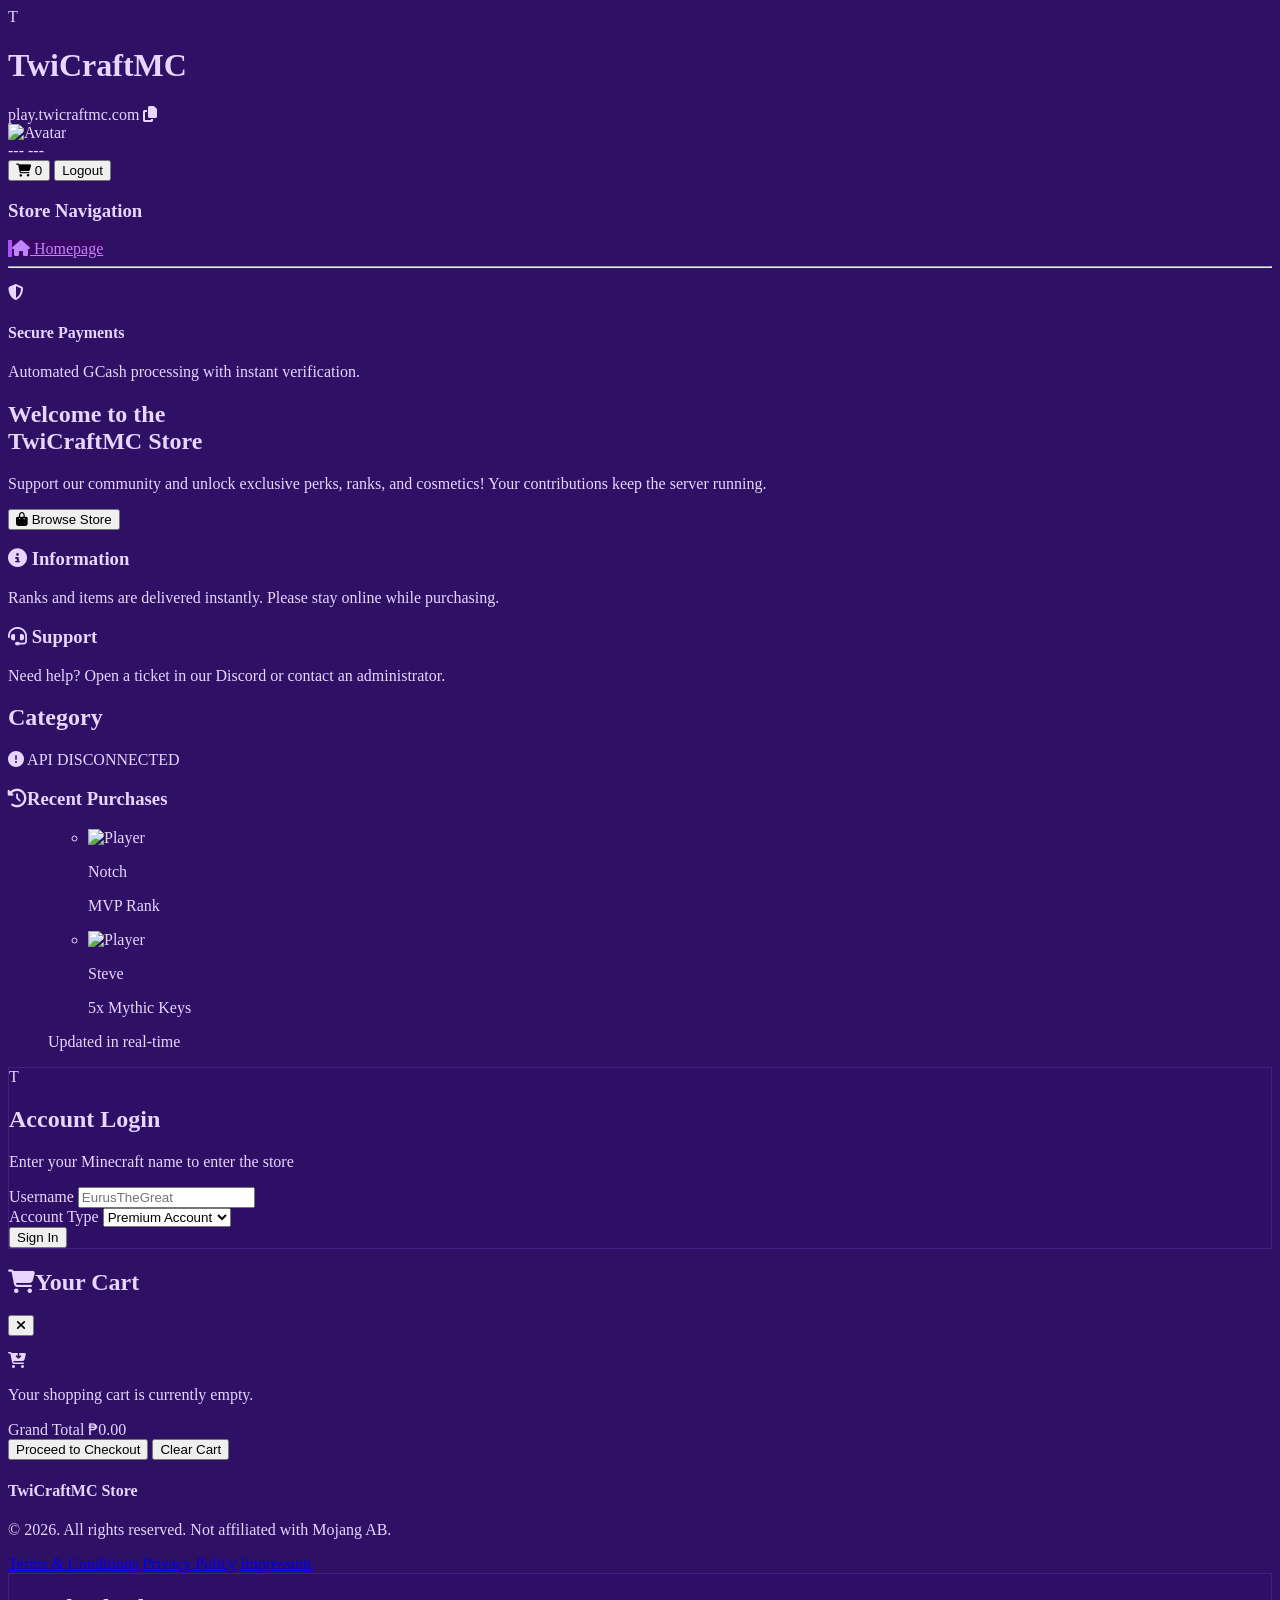
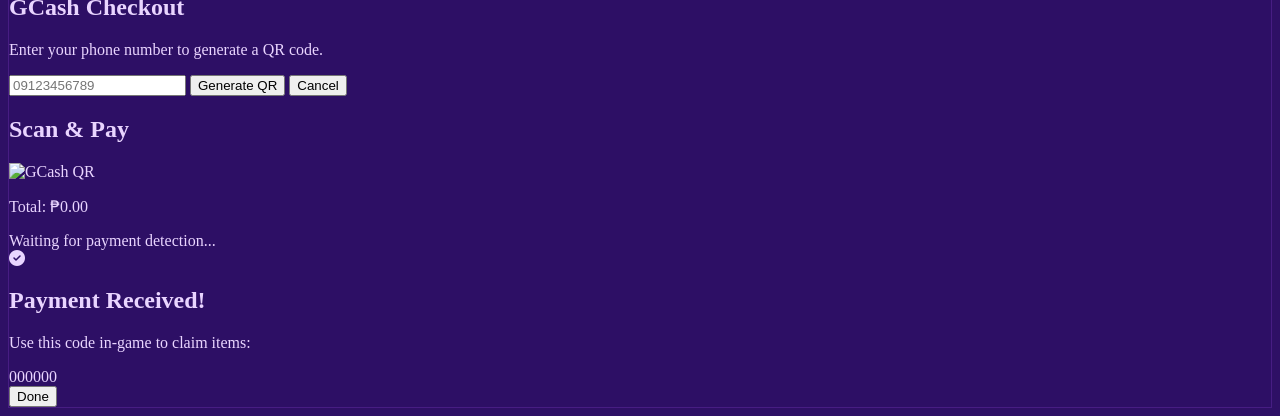
==== index.html @ 8f575218 "Clean Slate Initial Upload" ====
<!DOCTYPE html>
<html lang="en" class="dark">
<head>
    <meta charset="UTF-8">
    <meta name="viewport" content="width=device-width, initial-scale=1.0">
    <title>TwiCraftMC | Official Store</title>
    <script src="https://cdn.tailwindcss.com"></script>
    <link rel="stylesheet" href="https://cdnjs.cloudflare.com/ajax/libs/font-awesome/6.4.0/css/all.min.css">
    <link rel="stylesheet" href="style.css">
    <script>
        tailwind.config = {
            darkMode: 'class',
            theme: {
                extend: {
                    colors: {
                        purple: {
                            50: '#faf5ff',
                            100: '#f3e8ff',
                            200: '#e9d5ff',
                            300: '#d8b4fe',
                            400: '#c084fc',
                            500: '#a855f7',
                            600: '#9333ea',
                            700: '#7e22ce',
                            800: '#6b21a8',
                            900: '#581c87',
                            950: '#2e1065',
                        }
                    }
                }
            }
        }
    </script>
</head>
<body class="min-h-screen flex flex-col font-sans">

    <header class="bg-purple-900/50 sticky top-0 z-50 shadow-lg shadow-purple-900/50 backdrop-blur-md border-b border-purple-800">
        <div class="max-w-7xl mx-auto px-4 h-16 flex items-center justify-between">
            <div class="flex items-center gap-3">
                <div class="w-10 h-10 bg-purple-600 rounded-lg flex items-center justify-center font-bold text-xl shadow-lg text-white">T</div>
                <h1 class="text-xl font-bold tracking-wider text-white">TwiCraft<span class="text-purple-400">MC</span></h1>
            </div>

            <div class="hidden md:flex items-center bg-purple-950/50 border border-purple-700/50 rounded-full px-4 py-1.5 cursor-pointer hover:bg-purple-800/50 transition" onclick="copyIP()">
                <span id="server-ip" class="text-xs font-bold text-purple-200 tracking-widest mr-2 uppercase">play.twicraftmc.com</span>
                <i class="fa-solid fa-copy text-[10px] text-purple-400"></i>
            </div>

            <div class="flex items-center gap-4">
                <div id="nav-user-info" class="hidden items-center gap-3 bg-purple-950/40 border border-purple-800 p-1 pr-4 rounded-full">
                    <img id="nav-avatar" src="" class="w-8 h-8 rounded-full border border-purple-600" alt="Avatar">
                    <div class="flex flex-col">
                        <span id="nav-username" class="text-xs font-bold text-white leading-none">---</span>
                        <span id="nav-account-type" class="text-[10px] text-purple-400 uppercase font-black tracking-tighter">---</span>
                    </div>
                </div>
                <button onclick="toggleCart()" class="relative p-2 text-purple-200 hover:text-white transition">
                    <i class="fa-solid fa-shopping-cart text-xl"></i>
                    <span id="cart-count" class="absolute top-0 right-0 bg-purple-500 text-white text-xs font-bold w-5 h-5 rounded-full flex items-center justify-center transform translate-x-1 -translate-y-1">0</span>
                </button>
                <button onclick="logout()" class="text-purple-400 hover:text-red-400 transition text-sm font-bold hidden md:block">Logout</button>
            </div>
        </div>
    </header>

    <main id="store-layout" class="hidden flex-grow max-w-7xl mx-auto w-full px-4 py-8 grid grid-cols-1 lg:grid-cols-4 gap-8">
        
        <aside class="lg:col-span-1 space-y-6">
            <div class="bg-purple-900/40 rounded-xl p-4 border border-purple-800 backdrop-blur-sm">
                <h3 class="text-xs font-bold text-purple-300 uppercase tracking-wider mb-4 px-3">Store Navigation</h3>
                <nav class="space-y-1">
                    <a href="#" onclick="showSection('home')" id="nav-home" class="nav-link active flex items-center gap-3 px-3 py-2 text-purple-100 hover:bg-purple-800 rounded-lg transition">
                        <i class="fa-solid fa-home w-5"></i> Homepage
                    </a>
                    <hr class="border-purple-800 my-2 mx-3">
                    <ul id="categories-list" class="space-y-1"></ul>
                </nav>
            </div>
            
            <div class="bg-purple-900/40 rounded-xl p-6 border border-purple-800 text-center">
                <i class="fa-solid fa-shield-halved text-3xl text-purple-500 mb-3"></i>
                <h4 class="text-sm font-bold text-white mb-1">Secure Payments</h4>
                <p class="text-[11px] text-purple-300 leading-relaxed">Automated GCash processing with instant verification.</p>
            </div>
        </aside>

        <div class="lg:col-span-2 space-y-6">
            
            <div id="section-home" class="space-y-6 block">
                <div class="hero-banner rounded-2xl p-8 lg:p-12 border border-purple-700 shadow-2xl">
                    <h2 class="text-3xl lg:text-5xl font-black mb-4 text-white">Welcome to the <br><span class="text-purple-400">TwiCraftMC Store</span></h2>
                    <p class="text-lg text-purple-200 max-w-2xl mb-6 opacity-90 leading-relaxed">Support our community and unlock exclusive perks, ranks, and cosmetics! Your contributions keep the server running.</p>
                    <button onclick="showSection('ranks')" class="bg-purple-600 hover:bg-purple-500 text-white font-bold py-3.5 px-8 rounded-lg transition shadow-lg">
                        <i class="fa-solid fa-shopping-bag mr-2"></i> Browse Store
                    </button>
                </div>
                
                <div class="grid grid-cols-1 md:grid-cols-2 gap-4">
                    <div class="bg-purple-900/30 p-5 rounded-xl border border-purple-800">
                        <h3 class="text-white font-bold mb-2 flex items-center gap-2">
                            <i class="fa-solid fa-circle-info text-purple-400"></i> Information
                        </h3>
                        <p class="text-xs text-purple-200 leading-relaxed opacity-80">Ranks and items are delivered instantly. Please stay online while purchasing.</p>
                    </div>
                    <div class="bg-purple-900/30 p-5 rounded-xl border border-purple-800">
                        <h3 class="text-white font-bold mb-2 flex items-center gap-2">
                            <i class="fa-solid fa-headset text-purple-400"></i> Support
                        </h3>
                        <p class="text-xs text-purple-200 leading-relaxed opacity-80">Need help? Open a ticket in our Discord or contact an administrator.</p>
                    </div>
                </div>
            </div>

            <div id="section-packages" class="hidden space-y-4">
                <div class="flex items-center justify-between mb-4 border-b border-purple-800 pb-4">
                    <h2 id="active-category-title" class="text-2xl font-black text-white capitalize tracking-tight">Category</h2>
                    <div id="api-error" class="hidden text-red-400 text-xs font-bold animate-pulse">
                        <i class="fa-solid fa-circle-exclamation mr-1"></i> API DISCONNECTED
                    </div>
                </div>
                <div id="packages-grid" class="grid grid-cols-1 gap-3"></div>
            </div>
        </div>

        <aside class="lg:col-span-1 space-y-6">
            <div class="bg-purple-900/40 rounded-xl p-4 border border-purple-800 backdrop-blur-sm">
                <h3 class="text-xs font-bold text-purple-300 uppercase tracking-wider mb-4 px-3">
                    <i class="fa-solid fa-clock-rotate-left mr-2"></i>Recent Purchases
                </h3>
                <ul id= "recent-purchases-list" class="space-y-3 px-3">
                <ul class="space-y-3 px-3">
                    <li class="flex items-center gap-3 text-sm p-2 rounded-lg bg-purple-950/30 border border-purple-800/30">
                        <img src="https://minotar.net/avatar/Notch/32" class="rounded bg-purple-800" alt="Player">
                        <div>
                            <p class="font-bold text-purple-100">Notch</p>
                            <p class="text-[10px] text-purple-400 uppercase font-black">MVP Rank</p>
                        </div>
                    </li>
                    <li class="flex items-center gap-3 text-sm p-2 rounded-lg bg-purple-950/30 border border-purple-800/30">
                        <img src="https://minotar.net/avatar/Steve/32" class="rounded bg-purple-800" alt="Player">
                        <div>
                            <p class="font-bold text-purple-100">Steve</p>
                            <p class="text-[10px] text-purple-400 uppercase font-black">5x Mythic Keys</p>
                        </div>
                    </li>
                </ul>
                <div class="mt-4 px-3">
                    <p class="text-[10px] text-purple-500 text-center italic">Updated in real-time</p>
                </div>
            </div>
        </aside>
    </main>

    <div id="login-gate" class="flex-grow flex items-center justify-center p-4">
        <div class="max-w-md w-full glass-panel rounded-2xl p-8 shadow-2xl border border-purple-700">
            <div class="text-center mb-8">
                <div class="w-16 h-16 bg-purple-600 rounded-2xl flex items-center justify-center font-bold text-3xl shadow-lg text-white mx-auto mb-4">T</div>
                <h2 class="text-2xl font-black text-white">Account Login</h2>
                <p class="text-purple-300 text-sm">Enter your Minecraft name to enter the store</p>
            </div>
            <form onsubmit="login(event)" class="space-y-4">
                <div>
                    <label class="block text-xs font-bold text-purple-300 uppercase mb-2 ml-1">Username</label>
                    <input type="text" id="login-username" required placeholder="EurusTheGreat"
                           class="w-full bg-purple-950 border border-purple-700 rounded-xl px-4 py-3 text-white focus:outline-none focus:ring-2 focus:ring-purple-500 transition">
                </div>
                <div>
                    <label class="block text-xs font-bold text-purple-300 uppercase mb-2 ml-1">Account Type</label>
                    <select id="login-type" class="w-full bg-purple-950 border border-purple-700 rounded-xl px-4 py-3 text-white focus:outline-none focus:ring-2 focus:ring-purple-500 transition">
                        <option value="Premium">Premium Account</option>
                        <option value="Cracked">Cracked Account</option>
                    </select>
                </div>
                <button type="submit" class="w-full bg-purple-600 hover:bg-purple-500 text-white font-bold py-4 rounded-xl transition shadow-lg">
                    Sign In
                </button>
            </form>
        </div>
    </div>

    <div id="cart-sidebar" class="fixed inset-y-0 right-0 w-full md:w-96 bg-purple-950 border-l border-purple-800 shadow-2xl transform translate-x-full z-50 flex flex-col">
        <div class="p-6 border-b border-purple-800 flex justify-between items-center bg-purple-900/50 backdrop-blur-md">
            <h2 class="text-xl font-black text-white flex items-center gap-3">
                <i class="fa-solid fa-shopping-cart text-purple-400"></i>Your Cart
            </h2>
            <button onclick="toggleCart()" class="text-purple-400 hover:text-white transition">
                <i class="fa-solid fa-times text-xl"></i>
            </button>
        </div>
        
        <div class="flex-grow overflow-y-auto p-2">
            <ul id="cart-items" class="space-y-1"></ul>
            <div id="cart-empty" class="hidden text-center text-purple-500 py-20 px-10">
                <i class="fa-solid fa-cart-arrow-down text-5xl mb-4 opacity-20"></i>
                <p class="font-bold text-sm">Your shopping cart is currently empty.</p>
            </div>
        </div>

        <div id="cart-footer" class="p-6 border-t border-purple-800 bg-purple-900/30">
            <div class="flex justify-between items-center mb-6">
                <span class="text-purple-300 font-bold">Grand Total</span>
                <span class="text-2xl font-black text-white">₱<span id="cart-total">0.00</span></span>
            </div>
            <button onclick="checkout()" class="w-full bg-purple-600 hover:bg-purple-500 text-white font-bold py-4 rounded-xl transition shadow-lg">
                Proceed to Checkout
            </button>
            <button onclick="clearCart()" class="w-full text-purple-500 hover:text-red-400 text-xs font-bold mt-4 uppercase tracking-widest">Clear Cart</button>
        </div>
    </div>

    <footer class="border-t border-purple-800 bg-purple-950/80 py-10">
        <div class="max-w-7xl mx-auto px-4 flex flex-col md:flex-row justify-between items-center gap-8">
            <div class="text-center md:text-left">
                <h4 class="text-white font-black mb-1">TwiCraftMC Store</h4>
                <p class="text-purple-400 text-xs opacity-70">© 2026. All rights reserved. Not affiliated with Mojang AB.</p>
            </div>
            <div class="flex flex-wrap justify-center gap-6 text-xs font-bold uppercase tracking-wider">
                <a href="terms.html" class="text-purple-300 hover:text-purple-100 transition">Terms & Conditions</a>
                <a href="privacy.html" class="text-purple-300 hover:text-purple-100 transition">Privacy Policy</a>
                <a href="impressum.html" class="text-purple-300 hover:text-purple-100 transition">Impressum</a>
            </div>
        </div>
    </footer>

    <div id="checkout-modal" class="fixed inset-0 bg-purple-950/90 backdrop-blur-sm z-[100] flex items-center justify-center p-4 hidden">
        <div class="max-w-md w-full glass-panel rounded-2xl p-8 border border-purple-700">
            <div id="checkout-form-view">
                <h2 class="text-2xl font-black text-white mb-2">GCash Checkout</h2>
                <p class="text-purple-300 text-sm mb-6">Enter your phone number to generate a QR code.</p>
                <form onsubmit="submitPhone(event)" class="space-y-4">
                    <input type="text" id="checkout-phone" required placeholder="09123456789"
                           class="w-full bg-purple-950 border border-purple-700 rounded-xl px-4 py-3 text-white">
                    <button type="submit" class="w-full bg-purple-600 py-3 rounded-xl font-bold text-white shadow-lg">Generate QR</button>
                    <button type="button" onclick="closeCheckout()" class="w-full text-purple-400 text-xs font-bold uppercase tracking-widest mt-2">Cancel</button>
                </form>
            </div>
            <div id="checkout-qr-view" class="hidden text-center">
                <h2 class="text-xl font-bold text-white mb-2">Scan & Pay</h2>
                <div class="bg-white p-4 rounded-xl inline-block mb-4">
                    <img id="checkout-qr-img" src="" class="w-48 h-48" alt="GCash QR">
                </div>
                <p class="text-purple-300 text-sm font-bold mb-4">Total: <span id="qr-amount-display" class="text-white">₱0.00</span></p>
                <div class="bg-purple-900/50 p-3 rounded-lg text-xs text-purple-200 border border-purple-700">
                    Waiting for payment detection...
                </div>
            </div>
            <div id="checkout-success-view" class="hidden text-center">
                <i class="fa-solid fa-circle-check text-green-500 text-5xl mb-4"></i>
                <h2 class="text-2xl font-black text-white mb-2">Payment Received!</h2>
                <p class="text-purple-300 text-sm mb-6">Use this code in-game to claim items:</p>
                <div class="bg-purple-600/20 border border-purple-500 p-4 rounded-xl text-2xl font-mono font-black text-purple-400 mb-6" id="verification-code-display">000000</div>
                <button onclick="closeCheckout()" class="w-full bg-purple-600 py-3 rounded-xl font-bold text-white">Done</button>
            </div>
        </div>
    </div>

    <script src="script.js"></script>
</body>
</html>
---- style.css ----
/* File: style.css */
body { 
    background-color: #2e1065; 
    color: #e9d5ff;
    background-image: url('https://www.transparenttextures.com/patterns/stardust.png');
}
.hero-banner {
    background-image: linear-gradient(rgba(46, 16, 101, 0.85), rgba(46, 16, 101, 0.98)), url('https://images.unsplash.com/photo-1607513837890-349f481c0023?ixlib=rb-4.0.3&auto=format&fit=crop&w=1920&q=80');
    background-size: cover;
    background-position: center;
}
.nav-link.active { 
    background-color: #3b0764;
    color: #c084fc;
    border-left: 4px solid #a855f7;
}
.nav-link {
    border-left: 4px solid transparent;
}
.glass-panel {
    background: rgba(46, 16, 101, 0.7);
    backdrop-filter: blur(10px);
    border: 1px solid rgba(168, 85, 247, 0.2);
}
::-webkit-scrollbar { width: 8px; }
::-webkit-scrollbar-track { background: #2e1065; }
::-webkit-scrollbar-thumb { background: #581c87; border-radius: 4px; }
::-webkit-scrollbar-thumb:hover { background: #7e22ce; }

#cart-sidebar {
    transition: transform 0.3s cubic-bezier(0.4, 0, 0.2, 1);
}
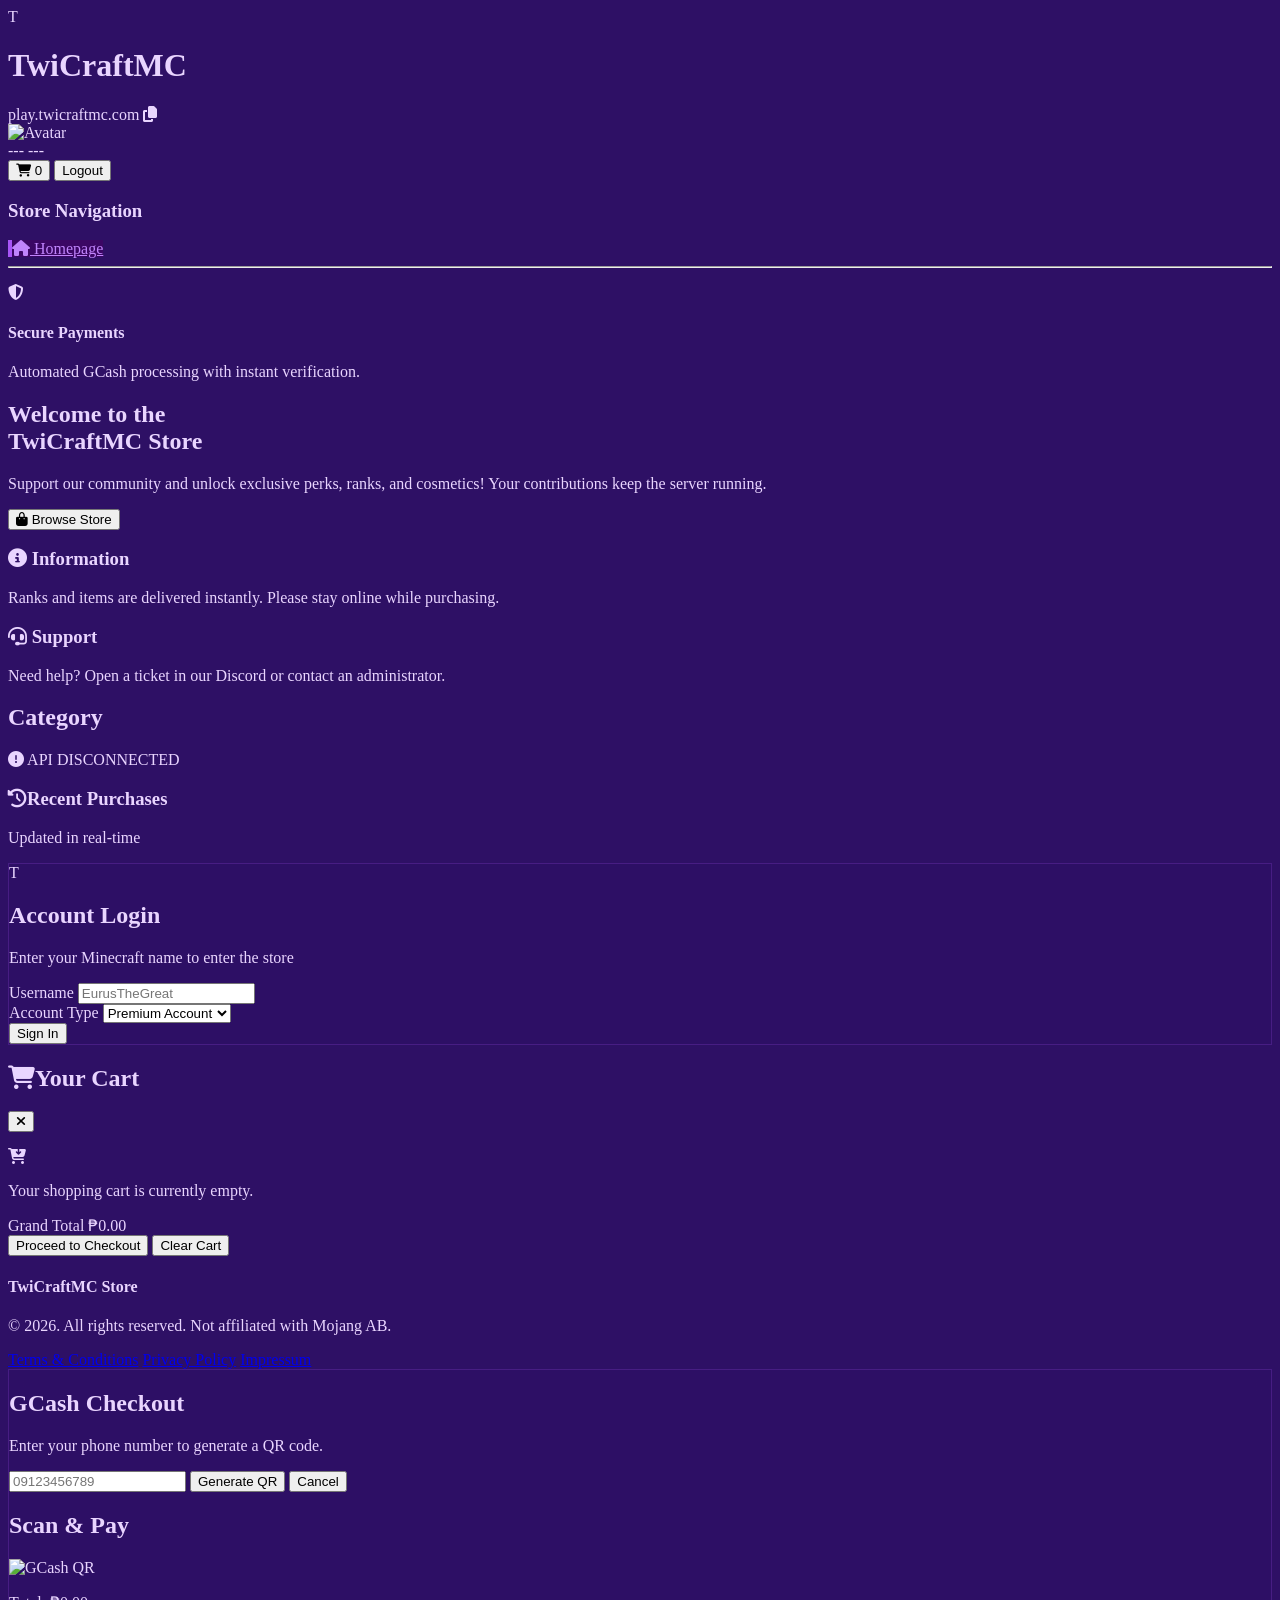
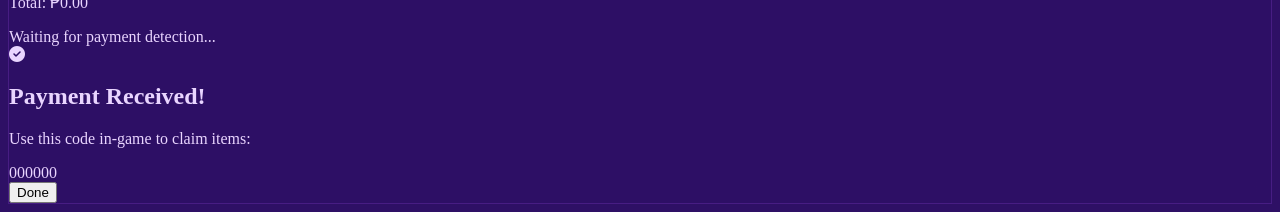
==== commit 38f7a08d: "Clean Slate Initial Upload" ====
--- a/index.html
+++ b/index.html
@@ -127,23 +127,8 @@
                 <h3 class="text-xs font-bold text-purple-300 uppercase tracking-wider mb-4 px-3">
                     <i class="fa-solid fa-clock-rotate-left mr-2"></i>Recent Purchases
                 </h3>
-                <ul id= "recent-purchases-list" class="space-y-3 px-3">
-                <ul class="space-y-3 px-3">
-                    <li class="flex items-center gap-3 text-sm p-2 rounded-lg bg-purple-950/30 border border-purple-800/30">
-                        <img src="https://minotar.net/avatar/Notch/32" class="rounded bg-purple-800" alt="Player">
-                        <div>
-                            <p class="font-bold text-purple-100">Notch</p>
-                            <p class="text-[10px] text-purple-400 uppercase font-black">MVP Rank</p>
-                        </div>
-                    </li>
-                    <li class="flex items-center gap-3 text-sm p-2 rounded-lg bg-purple-950/30 border border-purple-800/30">
-                        <img src="https://minotar.net/avatar/Steve/32" class="rounded bg-purple-800" alt="Player">
-                        <div>
-                            <p class="font-bold text-purple-100">Steve</p>
-                            <p class="text-[10px] text-purple-400 uppercase font-black">5x Mythic Keys</p>
-                        </div>
-                    </li>
-                </ul>
+                <ul id="recent-purchases-list" class="space-y-3 px-3">
+                    </ul>
                 <div class="mt-4 px-3">
                     <p class="text-[10px] text-purple-500 text-center italic">Updated in real-time</p>
                 </div>
@@ -256,4 +241,4 @@
 
     <script src="script.js"></script>
 </body>
-</html>
+</html>
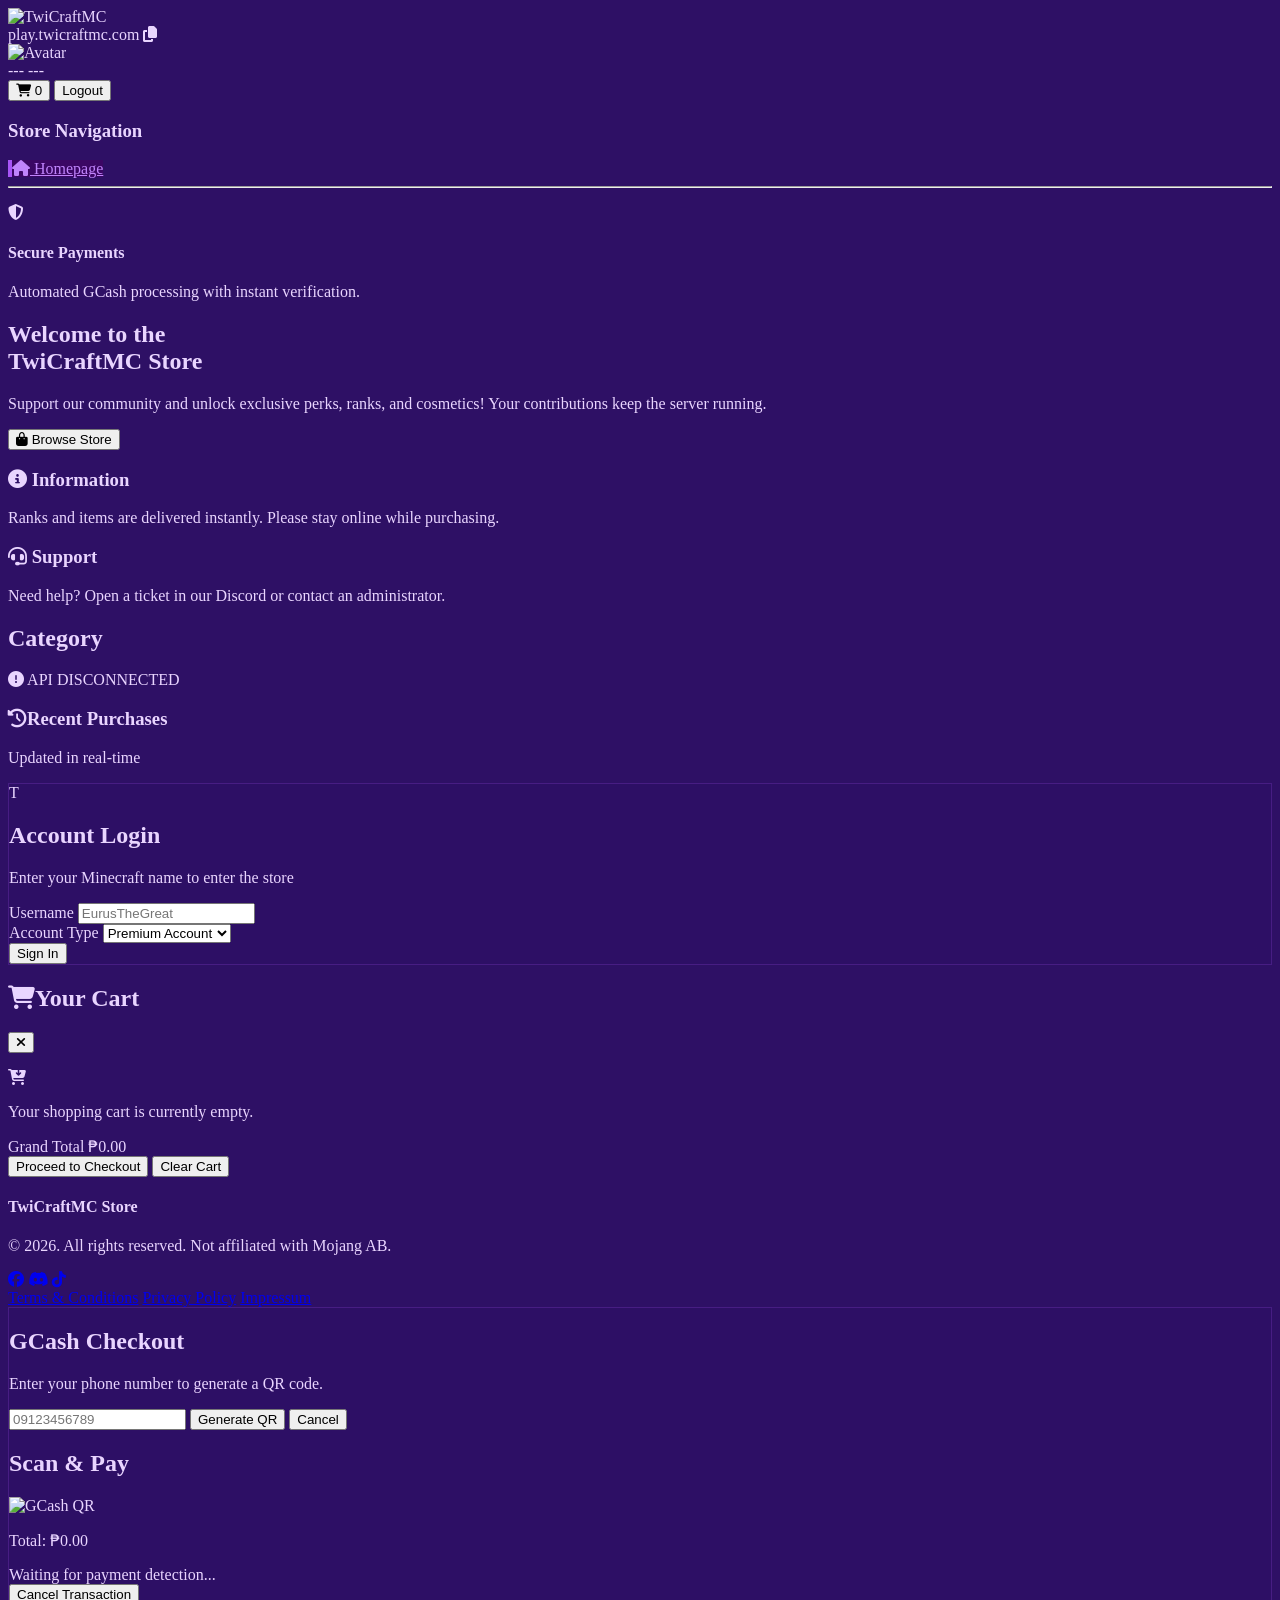
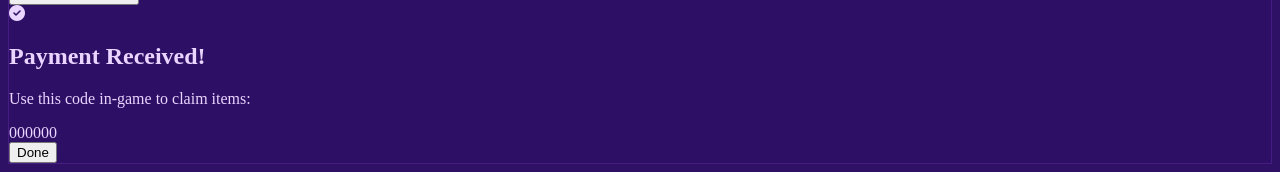
==== commit 92c0bdb0: "I Just Want To Update This" ====
--- a/index.html
+++ b/index.html
@@ -7,6 +7,7 @@
     <script src="https://cdn.tailwindcss.com"></script>
     <link rel="stylesheet" href="https://cdnjs.cloudflare.com/ajax/libs/font-awesome/6.4.0/css/all.min.css">
     <link rel="stylesheet" href="style.css">
+    <link rel="icon" href="icon.ico" type="image/x-icon">
     <script>
         tailwind.config = {
             darkMode: 'class',
@@ -37,8 +38,7 @@
     <header class="bg-purple-900/50 sticky top-0 z-50 shadow-lg shadow-purple-900/50 backdrop-blur-md border-b border-purple-800">
         <div class="max-w-7xl mx-auto px-4 h-16 flex items-center justify-between">
             <div class="flex items-center gap-3">
-                <div class="w-10 h-10 bg-purple-600 rounded-lg flex items-center justify-center font-bold text-xl shadow-lg text-white">T</div>
-                <h1 class="text-xl font-bold tracking-wider text-white">TwiCraft<span class="text-purple-400">MC</span></h1>
+                <img src="logo.png" alt="TwiCraftMC" class="h-10 object-contain">
             </div>
 
             <div class="hidden md:flex items-center bg-purple-950/50 border border-purple-700/50 rounded-full px-4 py-1.5 cursor-pointer hover:bg-purple-800/50 transition" onclick="copyIP()">
@@ -197,7 +197,12 @@
         <div class="max-w-7xl mx-auto px-4 flex flex-col md:flex-row justify-between items-center gap-8">
             <div class="text-center md:text-left">
                 <h4 class="text-white font-black mb-1">TwiCraftMC Store</h4>
-                <p class="text-purple-400 text-xs opacity-70">© 2026. All rights reserved. Not affiliated with Mojang AB.</p>
+                <p class="text-purple-400 text-xs opacity-70 mb-4">© 2026. All rights reserved. Not affiliated with Mojang AB.</p>
+                <div class="flex items-center justify-center md:justify-start gap-4">
+                    <a href="https://facebook.com/TwiCraftMC" target="_blank" class="text-purple-400 hover:text-white transition text-lg"><i class="fa-brands fa-facebook"></i></a>
+                    <a href="https://dsc.gg/TwiCraftMC" target="_blank" class="text-purple-400 hover:text-white transition text-lg"><i class="fa-brands fa-discord"></i></a>
+                    <a href="https://tiktok.com/@TwiCraftMC" target="_blank" class="text-purple-400 hover:text-white transition text-lg"><i class="fa-brands fa-tiktok"></i></a>
+                </div>
             </div>
             <div class="flex flex-wrap justify-center gap-6 text-xs font-bold uppercase tracking-wider">
                 <a href="terms.html" class="text-purple-300 hover:text-purple-100 transition">Terms & Conditions</a>
@@ -221,13 +226,16 @@
             </div>
             <div id="checkout-qr-view" class="hidden text-center">
                 <h2 class="text-xl font-bold text-white mb-2">Scan & Pay</h2>
-                <div class="bg-white p-4 rounded-xl inline-block mb-4">
-                    <img id="checkout-qr-img" src="" class="w-48 h-48" alt="GCash QR">
+                <div class="bg-white p-6 rounded-xl inline-block mb-4 shadow-lg border border-purple-300">
+                    <img id="checkout-qr-img" src="" class="w-56 h-56" alt="GCash QR">
                 </div>
                 <p class="text-purple-300 text-sm font-bold mb-4">Total: <span id="qr-amount-display" class="text-white">₱0.00</span></p>
-                <div class="bg-purple-900/50 p-3 rounded-lg text-xs text-purple-200 border border-purple-700">
+                <div class="bg-purple-900/50 p-3 rounded-lg text-xs text-purple-200 border border-purple-700 mb-4">
                     Waiting for payment detection...
                 </div>
+                <button type="button" onclick="closeCheckout()" class="w-full bg-purple-950 hover:bg-purple-800 text-purple-300 hover:text-white border border-purple-700 font-bold py-3 rounded-xl transition shadow-lg">
+                    Cancel Transaction
+                </button>
             </div>
             <div id="checkout-success-view" class="hidden text-center">
                 <i class="fa-solid fa-circle-check text-green-500 text-5xl mb-4"></i>
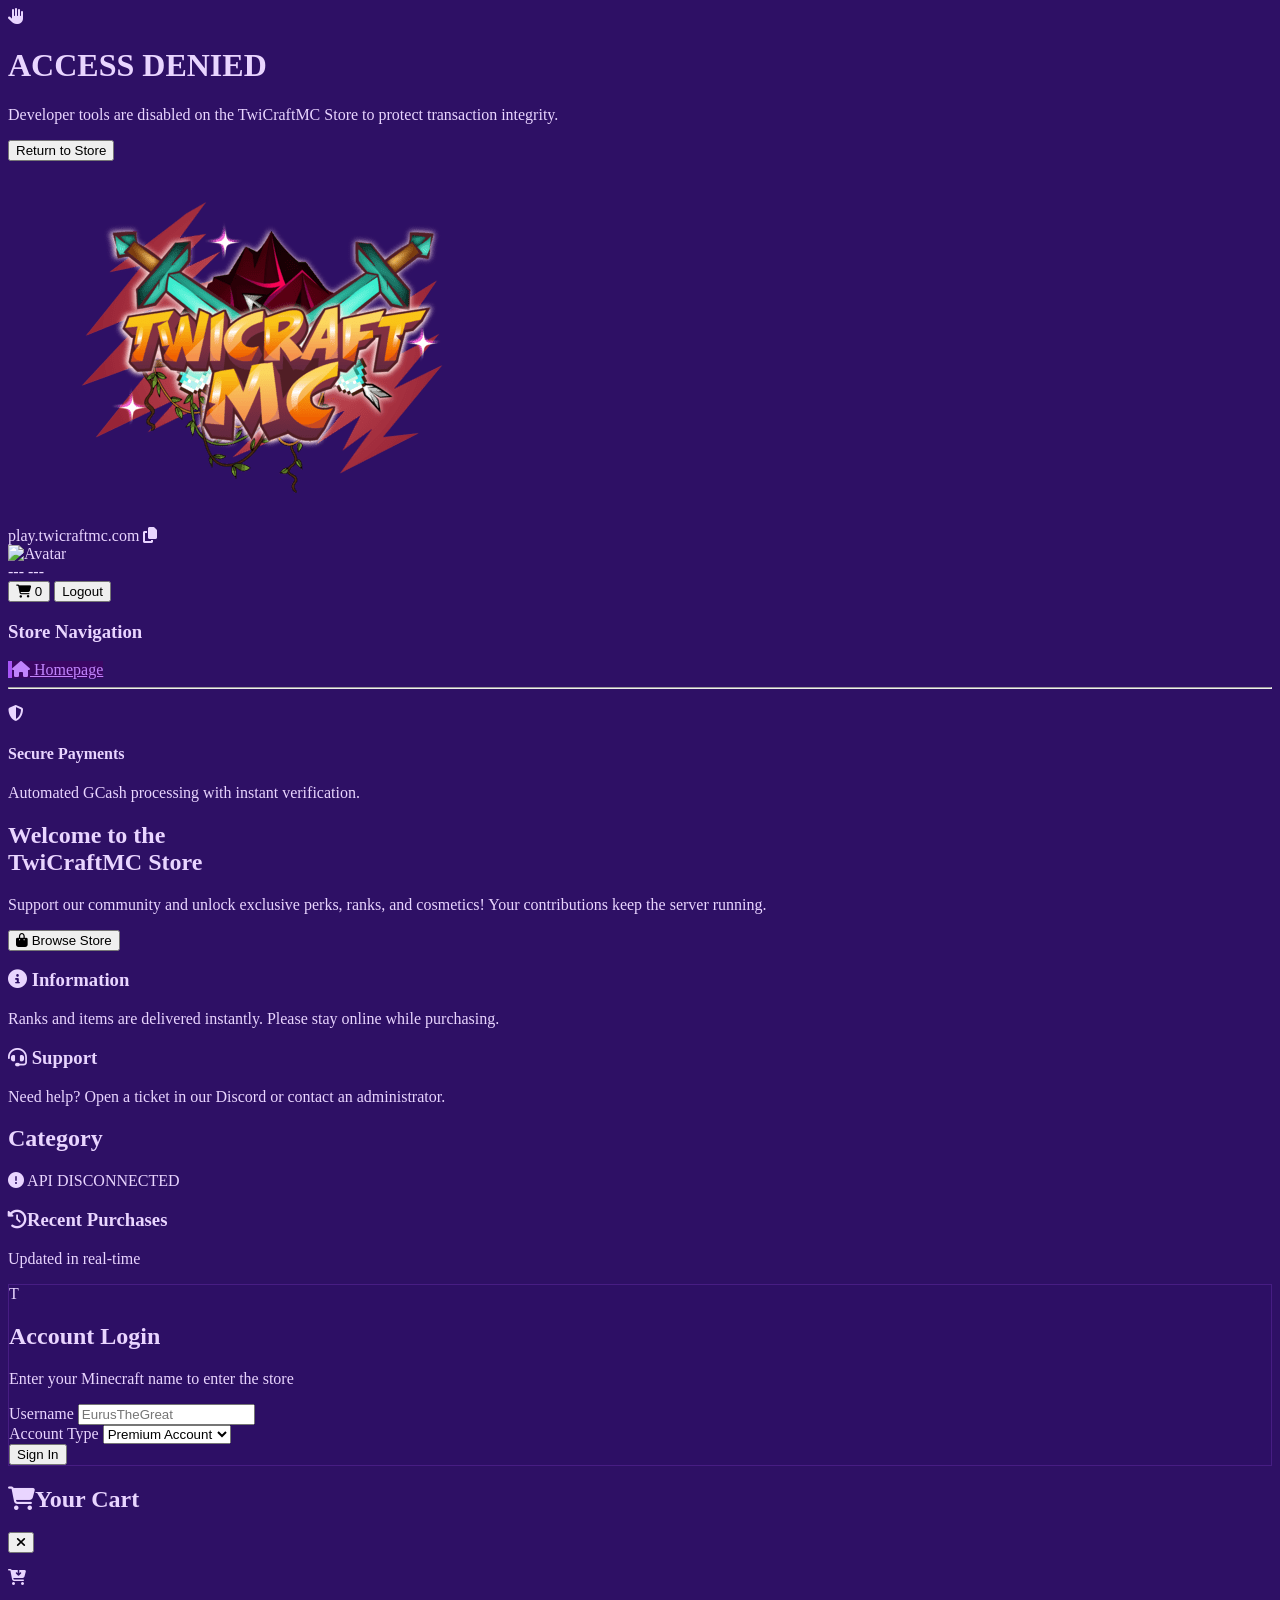
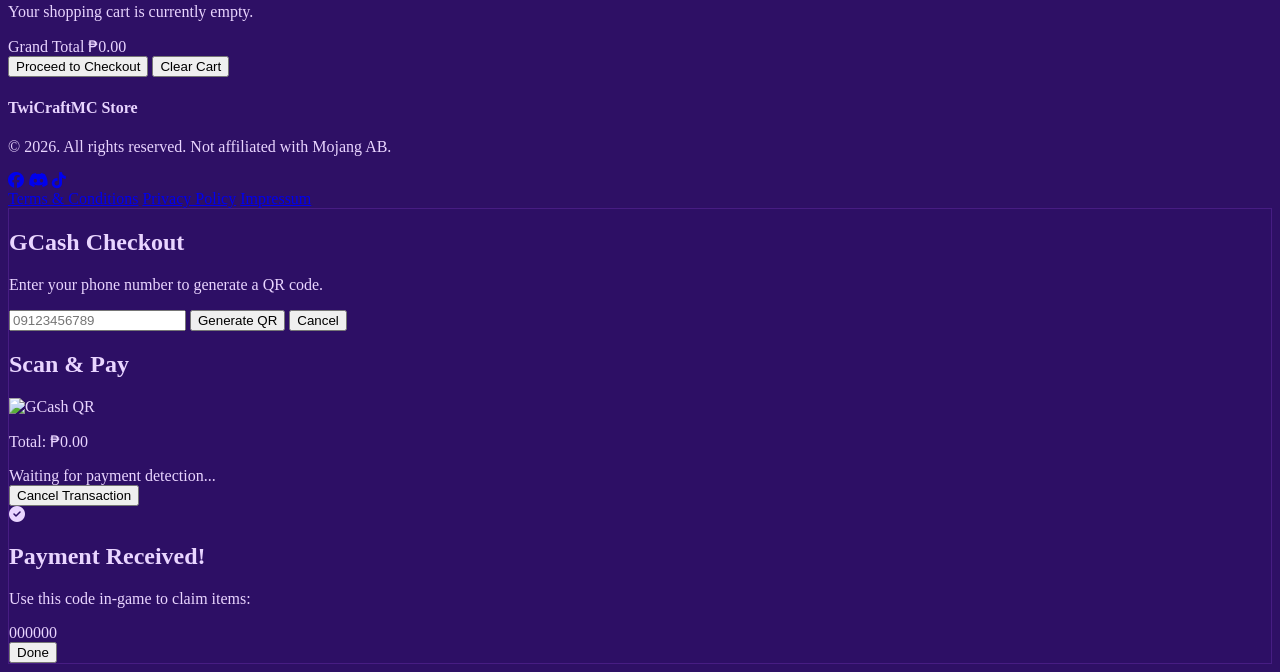
==== commit 809600dd: "I Just Want To Update This" ====
--- a/index.html
+++ b/index.html
@@ -35,6 +35,13 @@
 </head>
 <body class="min-h-screen flex flex-col font-sans">
 
+    <div id="block-screen" class="fixed inset-0 bg-purple-950 z-[9999] flex flex-col items-center justify-center text-center p-6 hidden">
+        <i class="fa-solid fa-hand text-red-500 text-6xl mb-6 animate-bounce"></i>
+        <h1 class="text-3xl font-black text-white mb-2">ACCESS DENIED</h1>
+        <p class="text-purple-300 max-w-sm">Developer tools are disabled on the TwiCraftMC Store to protect transaction integrity.</p>
+        <button onclick="location.reload()" class="mt-8 bg-purple-600 px-6 py-2 rounded-lg font-bold text-white">Return to Store</button>
+    </div>
+
     <header class="bg-purple-900/50 sticky top-0 z-50 shadow-lg shadow-purple-900/50 backdrop-blur-md border-b border-purple-800">
         <div class="max-w-7xl mx-auto px-4 h-16 flex items-center justify-between">
             <div class="flex items-center gap-3">
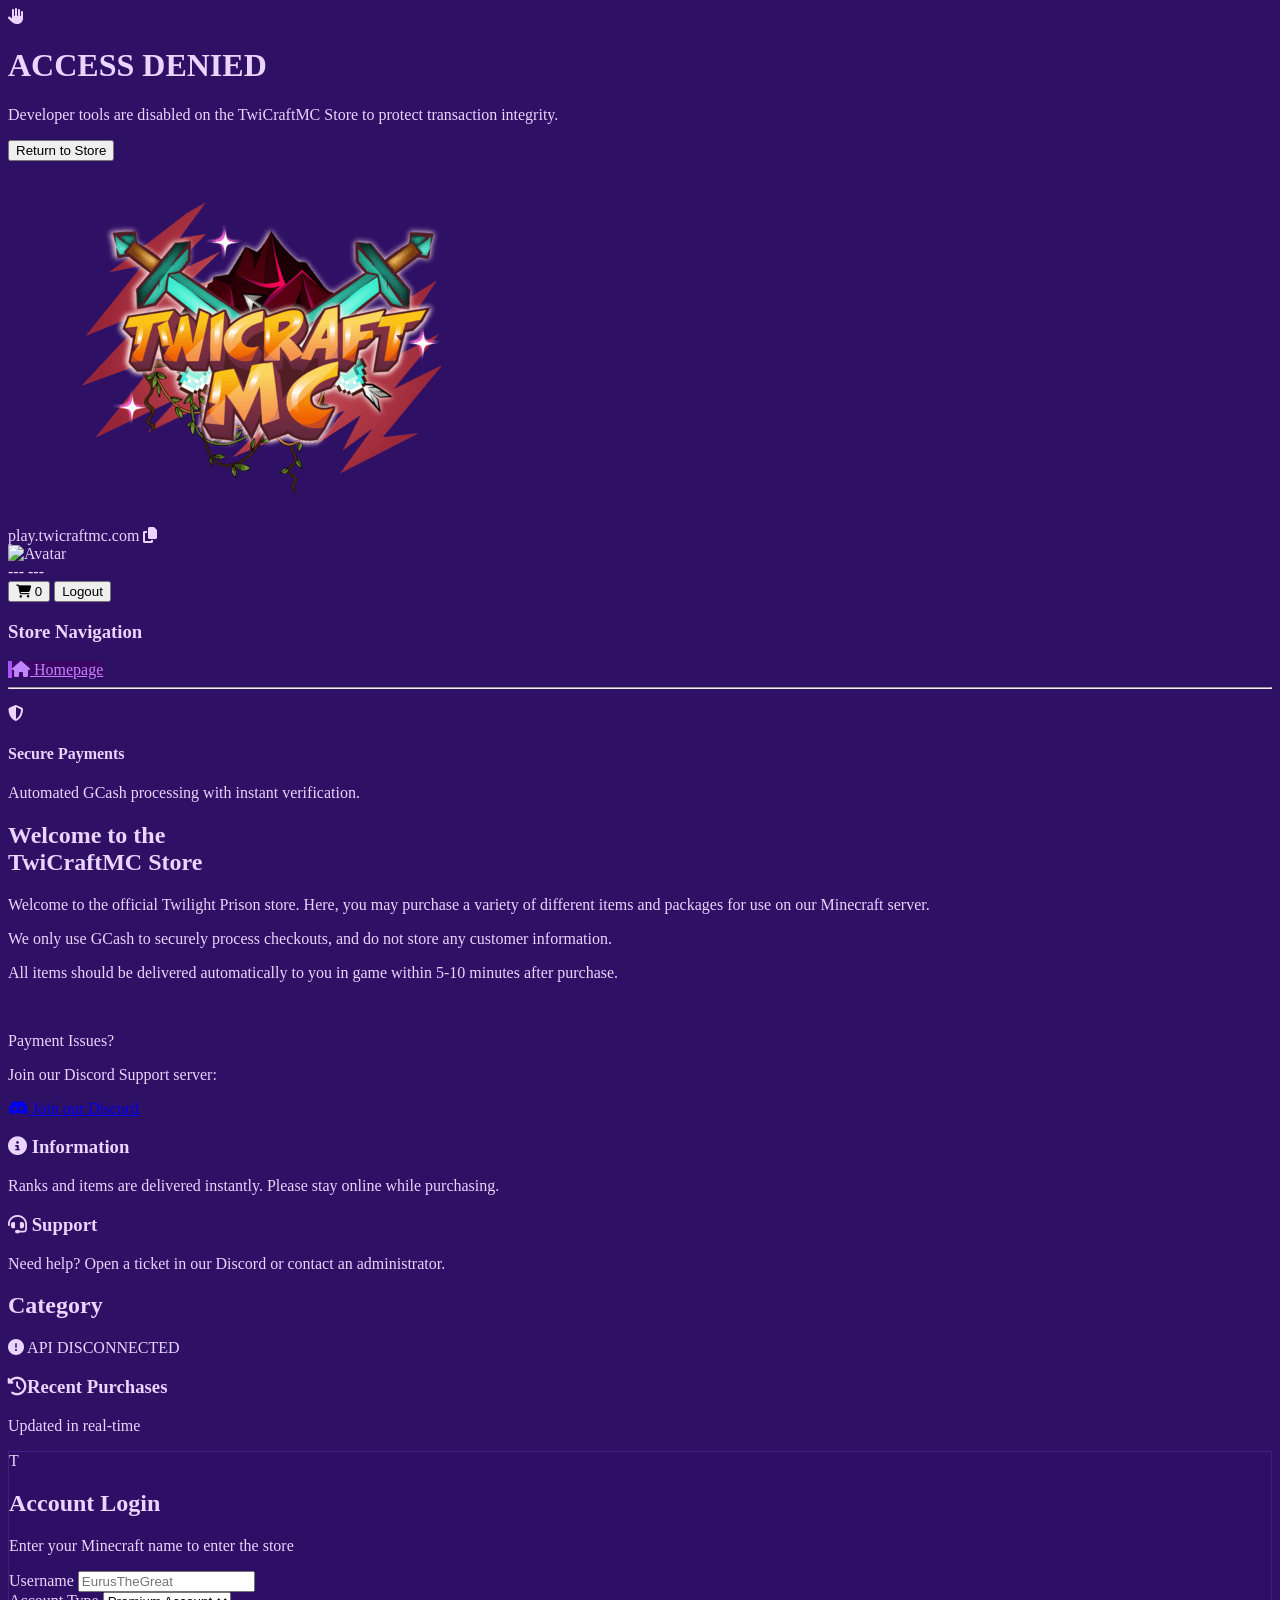
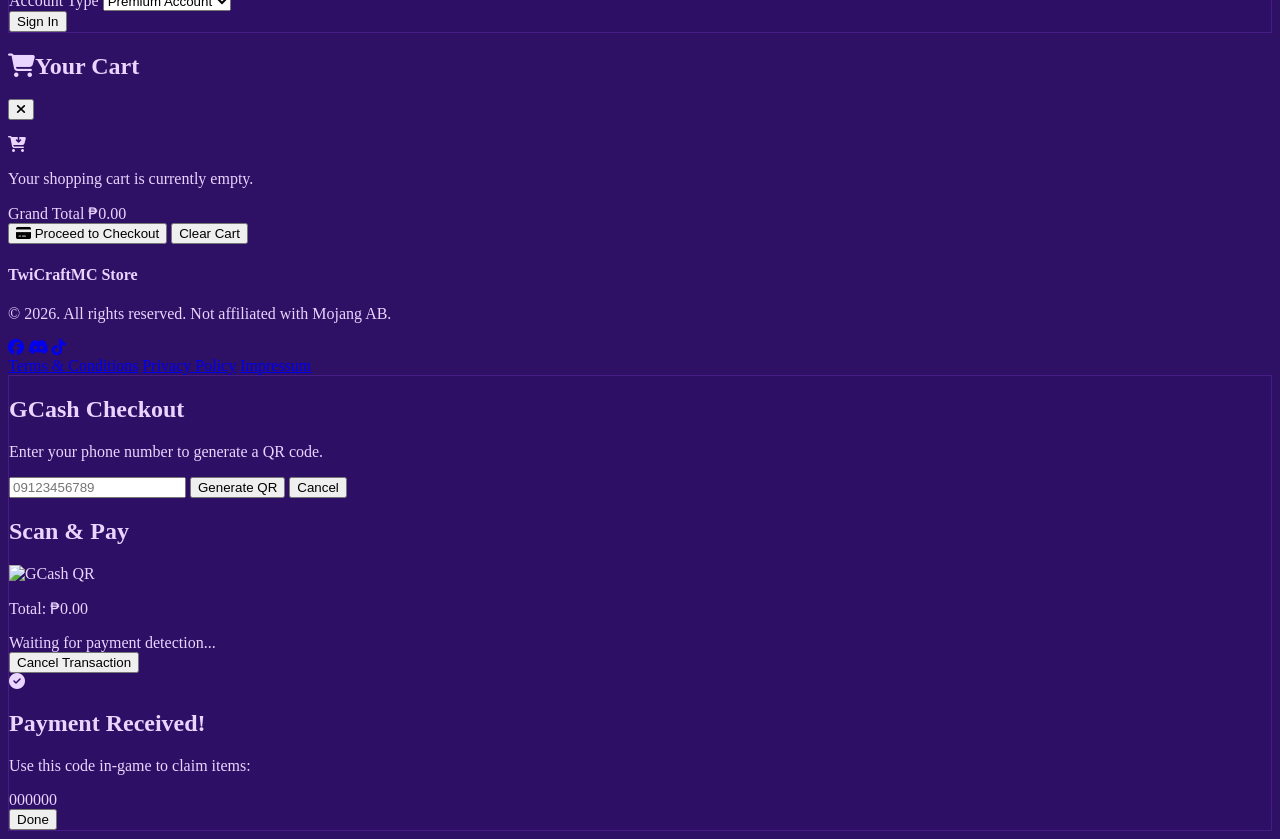
==== commit 1832cfbb: "More Changes" ====
--- a/index.html
+++ b/index.html
@@ -96,10 +96,14 @@
             <div id="section-home" class="space-y-6 block">
                 <div class="hero-banner rounded-2xl p-8 lg:p-12 border border-purple-700 shadow-2xl">
                     <h2 class="text-3xl lg:text-5xl font-black mb-4 text-white">Welcome to the <br><span class="text-purple-400">TwiCraftMC Store</span></h2>
-                    <p class="text-lg text-purple-200 max-w-2xl mb-6 opacity-90 leading-relaxed">Support our community and unlock exclusive perks, ranks, and cosmetics! Your contributions keep the server running.</p>
-                    <button onclick="showSection('ranks')" class="bg-purple-600 hover:bg-purple-500 text-white font-bold py-3.5 px-8 rounded-lg transition shadow-lg">
-                        <i class="fa-solid fa-shopping-bag mr-2"></i> Browse Store
-                    </button>
+                    <p class="text-lg text-purple-200 max-w-2xl mb-6 opacity-90 leading-relaxed">Welcome to the official Twilight Prison store. Here, you may purchase a variety of different items and packages for use on our Minecraft server.</p>
+                    <p class="text-lg text-purple-200 max-w-2xl mb-6 opacity-90 leading-relaxed">We only use GCash to securely process checkouts, and do not store any customer information.</p>
+                    <p class="text-lg text-purple-200 max-w-2xl mb-6 opacity-90 leading-relaxed">All items should be delivered automatically to you in game within 5-10 minutes after purchase.</p><br>
+                    <p class="text-2xl text-purple-200 max-w-2xl mb-6 opacity-90 leading-relaxed">Payment Issues?</p>
+                    <p class="text-lg text-purple-200 max-w-2xl mb-6 opacity-90 leading-relaxed">Join our Discord Support server:</p>
+                    <a href="https://dsc.gg/TwiCraftMC" target="_blank" class="inline-flex items-center bg-[#5865F2] hover:bg-[#4752C4] text-white hover:text-[#FFD700] font-bold py-3.5 px-8 rounded-lg transition-all duration-300 shadow-lg hover:shadow-[0_0_20px_rgba(168,85,247,0.6)] group">
+                        <i class="fa-brands fa-discord mr-2 text-xl transition-colors duration-300 group-hover:text-[#FFD700]"></i> Join our Discord
+                    </a>
                 </div>
                 
                 <div class="grid grid-cols-1 md:grid-cols-2 gap-4">
@@ -193,8 +197,8 @@
                 <span class="text-purple-300 font-bold">Grand Total</span>
                 <span class="text-2xl font-black text-white">₱<span id="cart-total">0.00</span></span>
             </div>
-            <button onclick="checkout()" class="w-full bg-purple-600 hover:bg-purple-500 text-white font-bold py-4 rounded-xl transition shadow-lg">
-                Proceed to Checkout
+            <button onclick="checkout()" class="w-full bg-purple-600 hover:bg-purple-500 text-white hover:text-[#FFD700] font-bold py-4 rounded-xl transition-all duration-300 shadow-lg hover:shadow-[0_0_25px_rgba(168,85,247,0.5)] group">
+                <i class="fa-solid fa-credit-card mr-2 transition-colors duration-300 group-hover:text-[#FFD700]"></i> Proceed to Checkout
             </button>
             <button onclick="clearCart()" class="w-full text-purple-500 hover:text-red-400 text-xs font-bold mt-4 uppercase tracking-widest">Clear Cart</button>
         </div>
@@ -233,8 +237,8 @@
             </div>
             <div id="checkout-qr-view" class="hidden text-center">
                 <h2 class="text-xl font-bold text-white mb-2">Scan & Pay</h2>
-                <div class="bg-white p-6 rounded-xl inline-block mb-4 shadow-lg border border-purple-300">
-                    <img id="checkout-qr-img" src="" class="w-56 h-56" alt="GCash QR">
+                <div class="bg-white p-3 rounded-xl inline-block mb-4 shadow-lg border border-purple-300">
+                    <img id="checkout-qr-img" src="" class="w-80 h-80 object-contain" alt="GCash QR">
                 </div>
                 <p class="text-purple-300 text-sm font-bold mb-4">Total: <span id="qr-amount-display" class="text-white">₱0.00</span></p>
                 <div class="bg-purple-900/50 p-3 rounded-lg text-xs text-purple-200 border border-purple-700 mb-4">
@@ -255,5 +259,6 @@
     </div>
 
     <script src="script.js"></script>
+    <div id="toast-container" class="fixed bottom-6 right-6 z-[100] flex flex-col gap-3 pointer-events-none"></div>
 </body>
 </html>
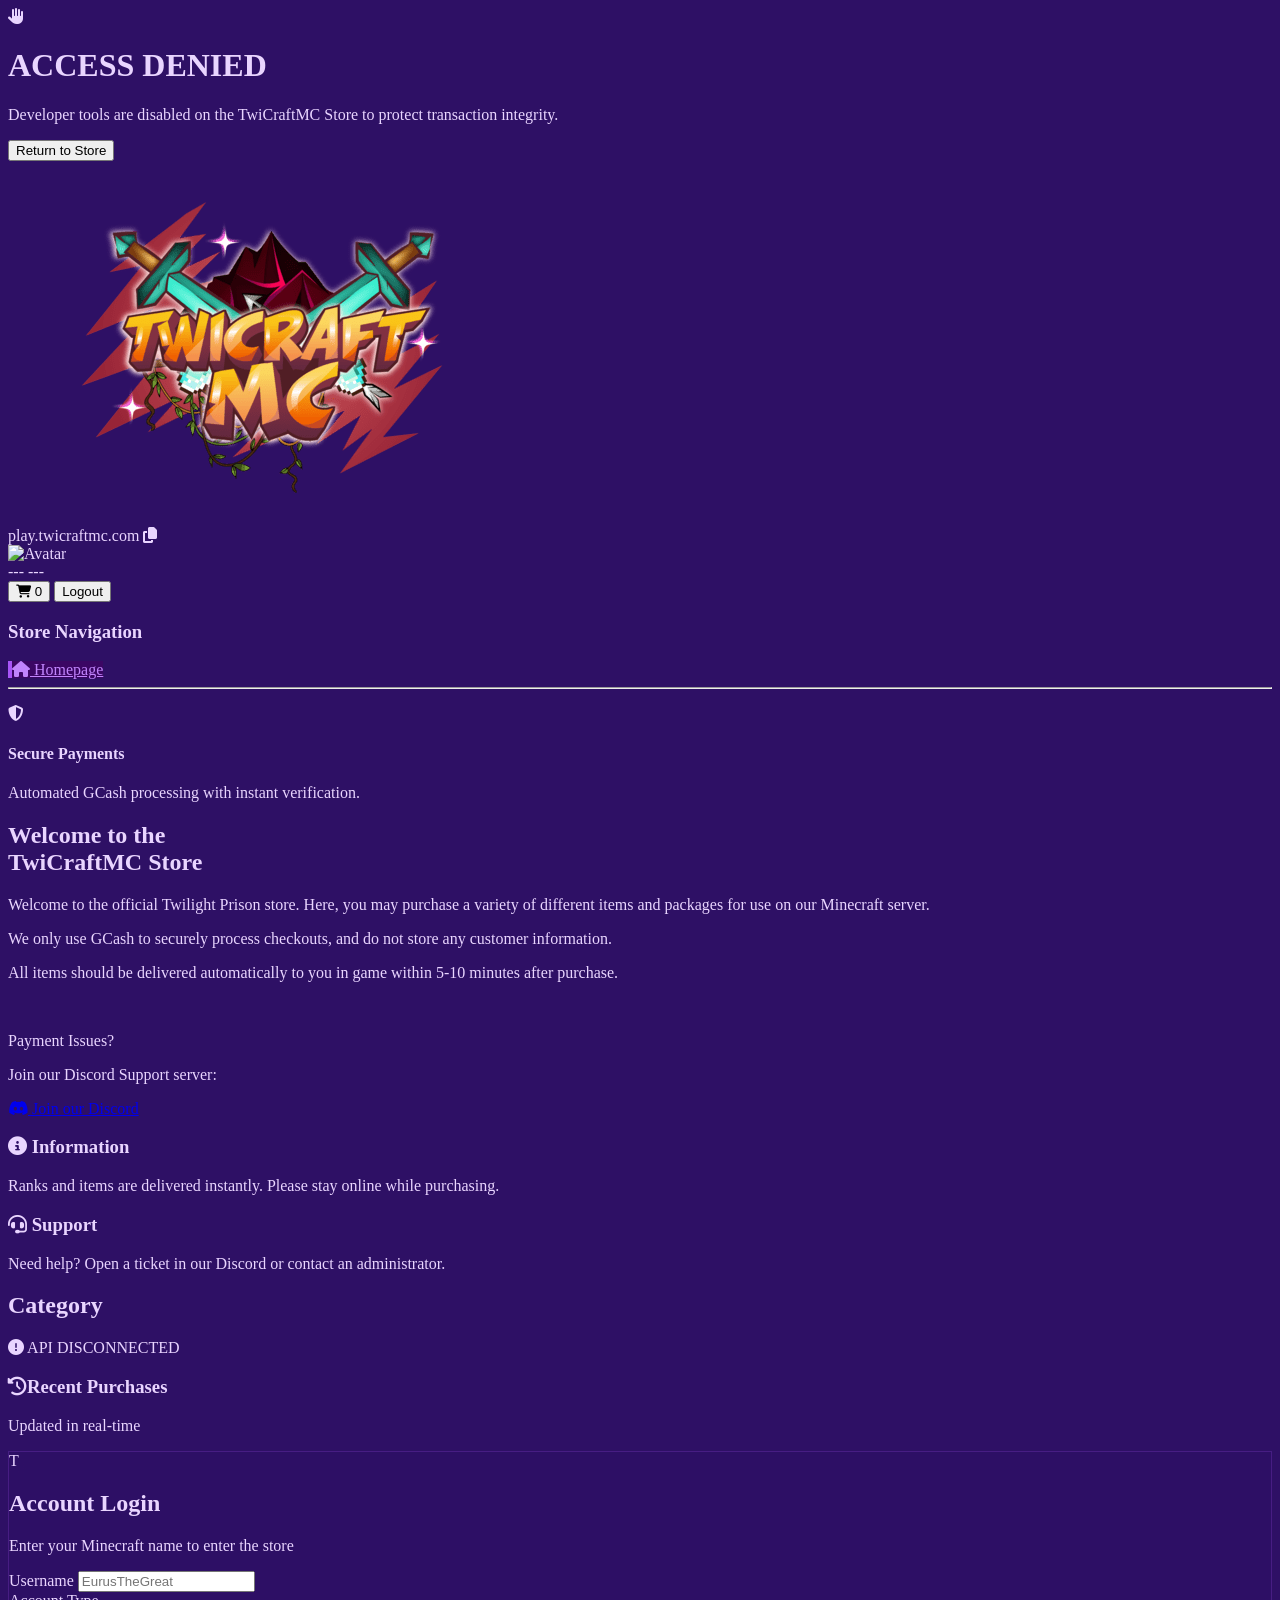
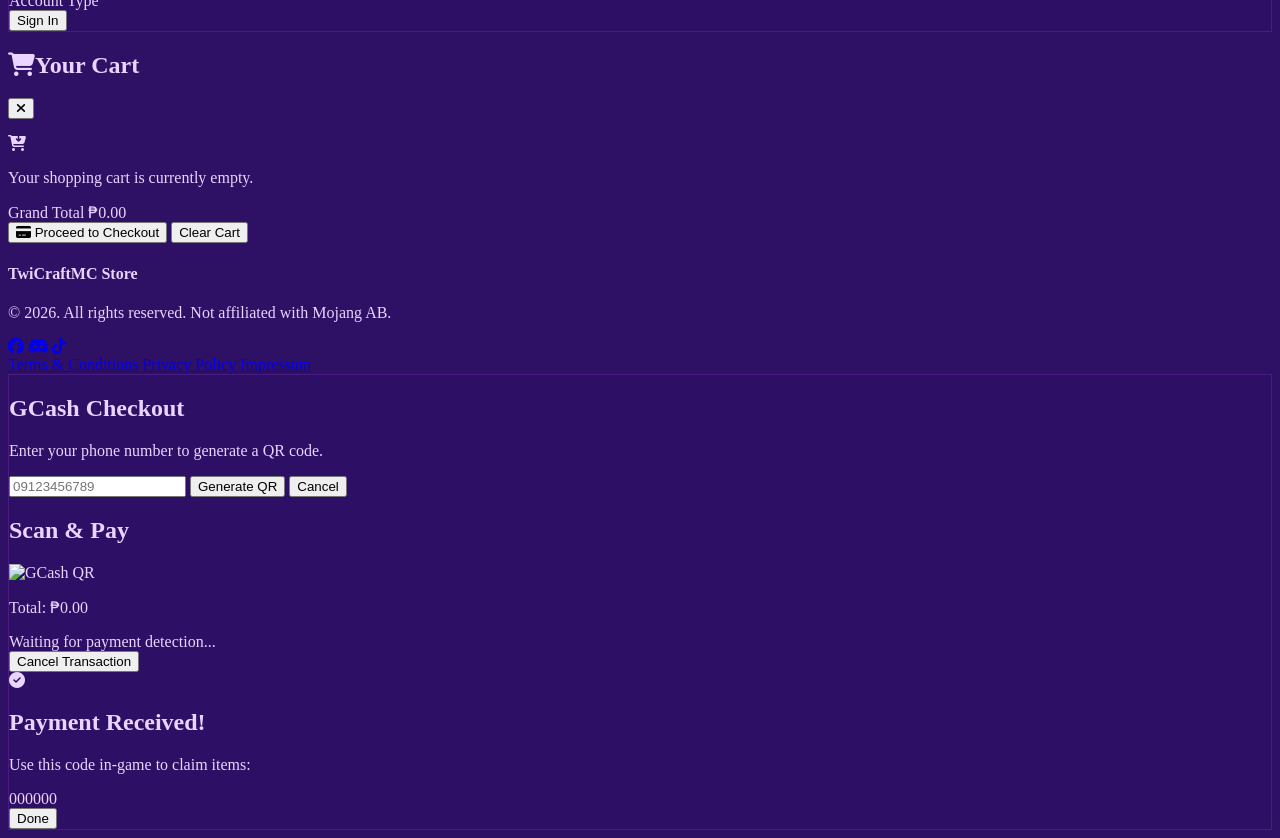
==== commit 9b2a30dd: "More Changes" ====
--- a/index.html
+++ b/index.html
@@ -162,10 +162,6 @@
                 </div>
                 <div>
                     <label class="block text-xs font-bold text-purple-300 uppercase mb-2 ml-1">Account Type</label>
-                    <select id="login-type" class="w-full bg-purple-950 border border-purple-700 rounded-xl px-4 py-3 text-white focus:outline-none focus:ring-2 focus:ring-purple-500 transition">
-                        <option value="Premium">Premium Account</option>
-                        <option value="Cracked">Cracked Account</option>
-                    </select>
                 </div>
                 <button type="submit" class="w-full bg-purple-600 hover:bg-purple-500 text-white font-bold py-4 rounded-xl transition shadow-lg">
                     Sign In
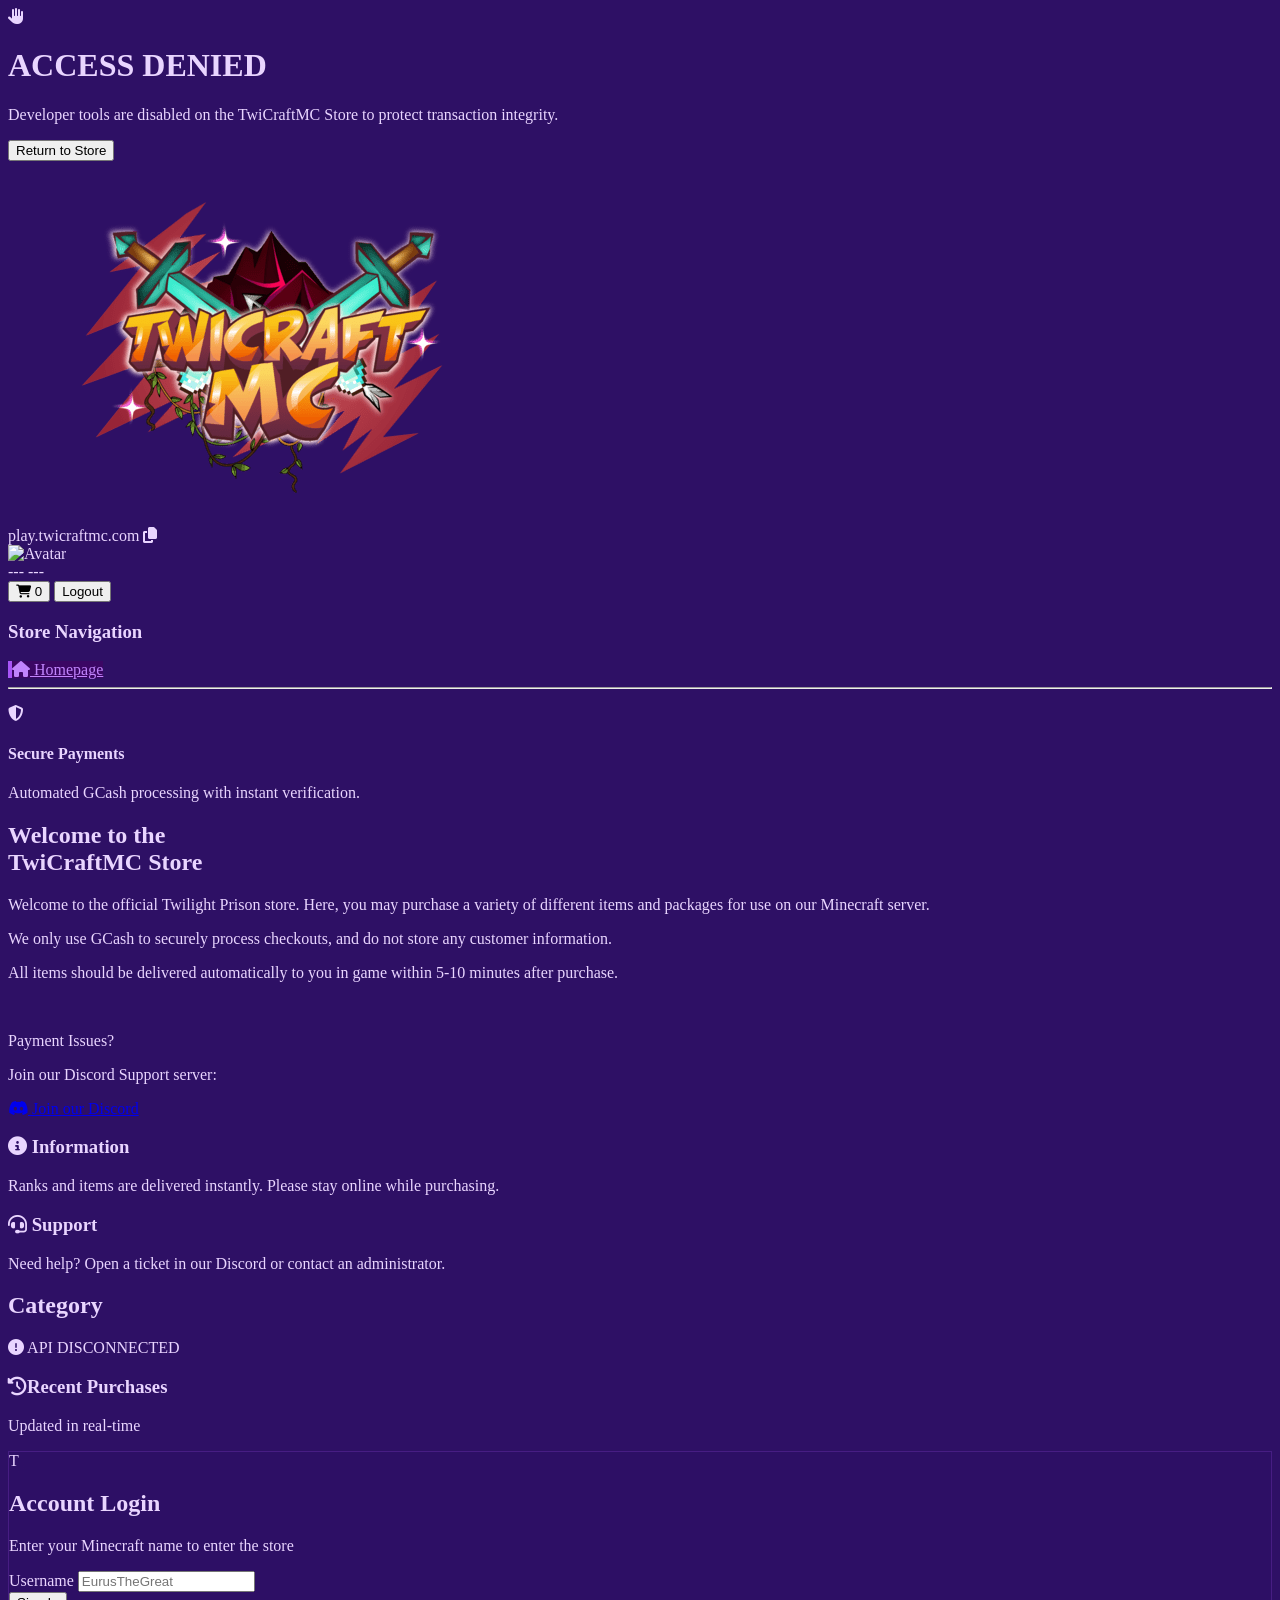
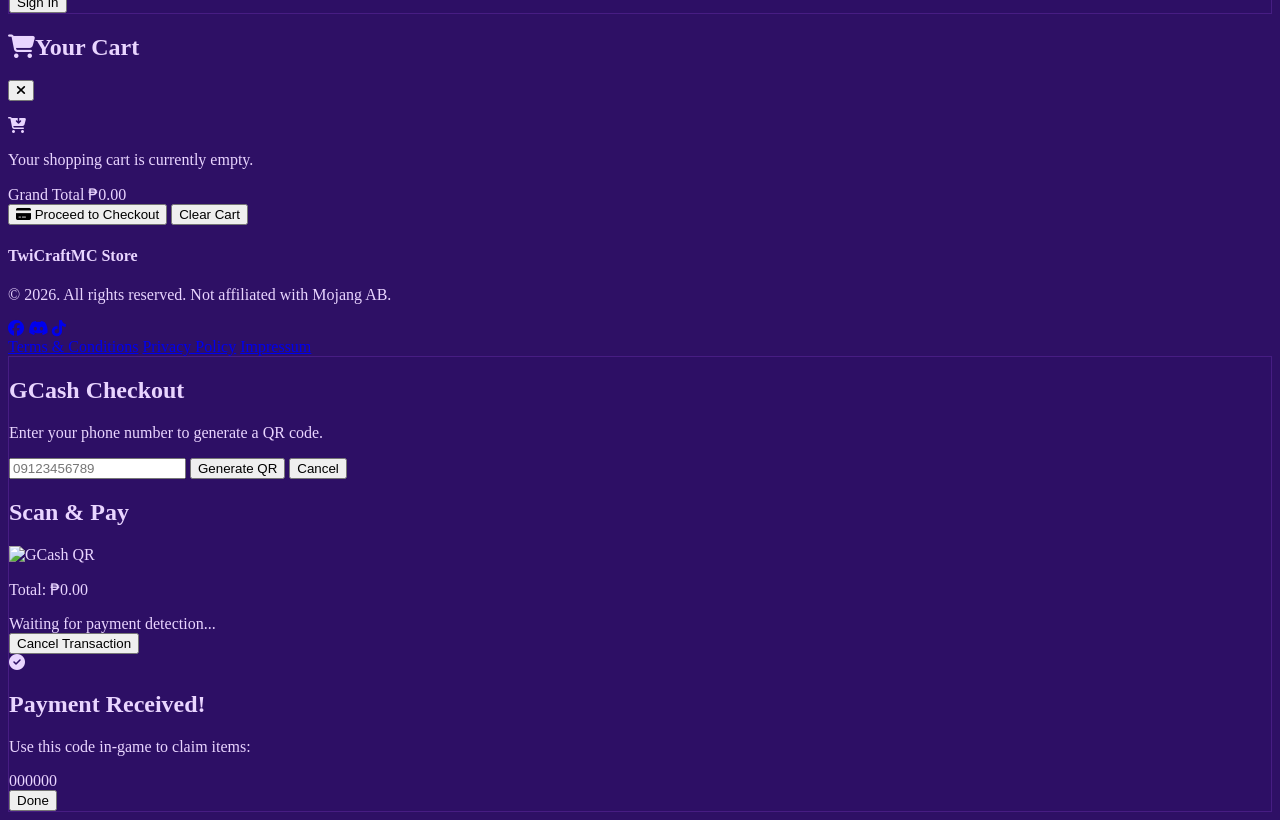
==== commit 22c31f1b: "More Changes" ====
--- a/index.html
+++ b/index.html
@@ -160,9 +160,6 @@
                     <input type="text" id="login-username" required placeholder="EurusTheGreat"
                            class="w-full bg-purple-950 border border-purple-700 rounded-xl px-4 py-3 text-white focus:outline-none focus:ring-2 focus:ring-purple-500 transition">
                 </div>
-                <div>
-                    <label class="block text-xs font-bold text-purple-300 uppercase mb-2 ml-1">Account Type</label>
-                </div>
                 <button type="submit" class="w-full bg-purple-600 hover:bg-purple-500 text-white font-bold py-4 rounded-xl transition shadow-lg">
                     Sign In
                 </button>
